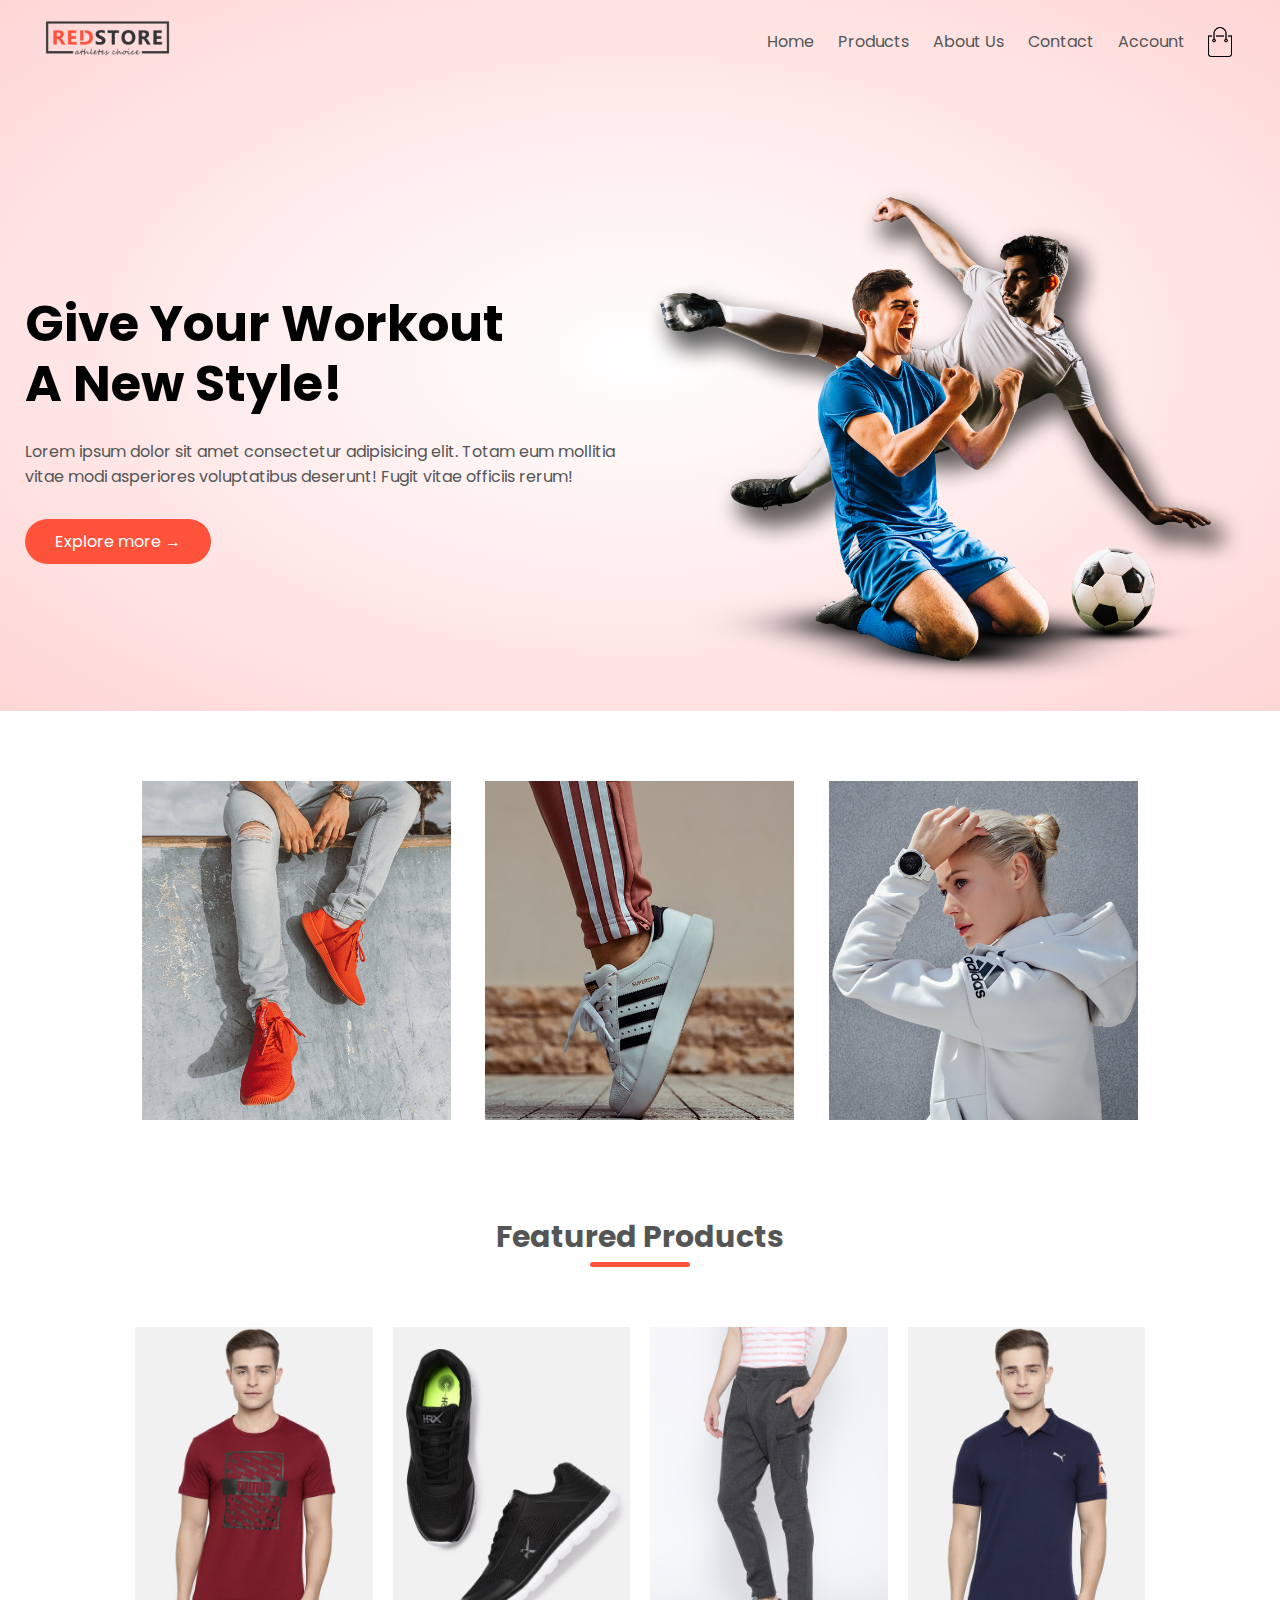
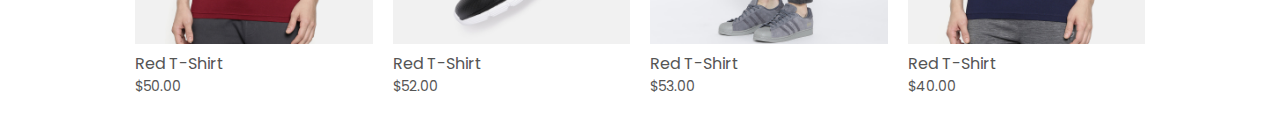
==== html/index.html @ 63043ae4 "Ecom site using HTML and CSS" ====
<!DOCTYPE html>
<html lang="en">

<head>
    <meta charset="UTF-8">
    <meta name="viewport" content="width=device-width, initial-scale=1.0">
    <title>Ecommerce site using HTML and CSS tutorial</title>
    <link href="https://fonts.googleapis.com/css2?family=Poppins:wght@300;400;500;600;700&display=swap"
        rel="stylesheet">
    <link rel="stylesheet" href="https://cdnjs.cloudflare.com/ajax/libs/font-awesome/5.15.1/css/all.min.css"
        integrity="sha512-+4zCK9k+qNFUR5X+cKL9EIR+ZOhtIloNl9GIKS57V1MyNsYpYcUrUeQc9vNfzsWfV28IaLL3i96P9sdNyeRssA=="
        crossorigin="anonymous" />
    <link rel="stylesheet" href="./../css/style.css">
</head>

<body>
    <div class="header">
        <div class="container">
            <div class="navbar">
                <div class="logo">
                    <img src="./../images/logo.png" alt="logo" width="125px">
                </div>
                <nav>
                    <ul>
                        <li><a href="index.html">Home</a></li>
                        <li><a href="products.html">Products</a></li>
                        <li><a href="about.html">About Us</a></li>
                        <li><a href="contact.html">Contact</a></li>
                        <li><a href="account.html">Account</a></li>
                    </ul>
                </nav>
                <img src="./../images/cart.png" alt="cart" width="30px" height="30px" />
            </div>

            <div class="row">
                <div class="col-2">
                    <h1>Give Your Workout <br> A New Style!</h1>
                    <p>Lorem ipsum dolor sit amet consectetur adipisicing elit. Totam eum mollitia <br>vitae modi
                        asperiores
                        voluptatibus deserunt! Fugit vitae officiis rerum!</p>
                    <a class="btn btn-primary">Explore more &#8594;</a>
                </div>
                <div class="col-2">
                    <img src="./../images/image1.png" alt="image1" />
                </div>
            </div>
        </div>
    </div>

    <!-- Featured Catgories -->
    <div class="categories">
        <div class="small-container">
            <div class="row">
                <div class="col-3">
                    <img src="./../images/category-1.jpg" alt="">
                </div>
                <div class="col-3">
                    <img src="./../images/category-2.jpg" alt="">
                </div>
                <div class="col-3">
                    <img src="./../images/category-3.jpg" alt="">
                </div>
            </div>
        </div>
    </div>

    <!-- Featured Products -->
    <div class="products">
        <div class="small-container">
            <h3 class="title">Featured Products</h3>
            <div class="row">
                <div class="col-4">
                    <img src="./../images/product-1.jpg" alt="">
                    <h4>Red T-Shirt</h4>
                    <div class="rating">
                        <i class="fas fa-star"></i>
                        <i class="fas fa-star"></i>
                        <i class="fas fa-star-half-alt"></i>
                        <i class="far fa-star"></i>
                        <i class="far fa-star"></i>
                    </div>
                    <p>$50.00</p>
                </div>
                <div class="col-4">
                    <img src="./../images/product-2.jpg" alt="">
                    <h4>Red T-Shirt</h4>
                    <div class="rating">
                        <i class="fas fa-star"></i>
                        <i class="fas fa-star"></i>
                        <i class="fas fa-star"></i>
                        <i class="fas fa-star-half-alt"></i>
                        <i class="far fa-star"></i>
                    </div>
                    <p>$52.00</p>
                </div>
                <div class="col-4">
                    <img src="./../images/product-3.jpg" alt="">
                    <h4>Red T-Shirt</h4>
                    <div class="rating">
                        <i class="fas fa-star"></i>
                        <i class="fas fa-star"></i>
                        <i class="fas fa-star"></i>
                        <i class="fas fa-star"></i>
                        <i class="far fa-star"></i>
                    </div>
                    <p>$53.00</p>
                </div>
                <div class="col-4">
                    <img src="./../images/product-4.jpg" alt="">
                    <h4>Red T-Shirt</h4>
                    <div class="rating">
                        <i class="fas fa-star"></i>
                        <i class="fas fa-star"></i>
                        <i class="fas fa-star"></i>
                        <i class="far fa-star"></i>
                        <i class="far fa-star"></i>
                    </div>
                    <p>$40.00</p>
                </div>
            </div>
        </div>
    </div>

</body>

</html>
---- css/style.css ----
* {
    margin: 0;
    padding: 0;
    box-sizing: border-box;
}

body {
    font-family: 'Poppins', sans-serif;
}

ul {
    list-style: none;
}

a {
    text-decoration: none;
    color: #555;
}

p {
    color: #555;
}

.header {
    background: radial-gradient(#fff,#ffd6d6);
}

.container {
    max-width: 1300px;
    margin: auto;
    padding:0 25px;
}

.navbar {
    display: flex;
    align-items: center;
    padding: 20px;
}
.navbar img {
    cursor: pointer;
}
nav {
    flex:1;
    text-align: right;
}

nav ul {
    display: inline-block;
}

nav ul li {
    display: inline-block;
    margin-right: 20px;
}

.row {
    display: flex;
    flex-wrap: wrap;
    justify-content: space-around;
    align-items: center;
}

.header .row {
    margin-top: 70px;
}

.row .col-2 {
    flex-basis: 50%;;
}

.col-2 img {
    width: 100%;
    padding: 10px 0;
}

.col-2 h1 {
    font-size: 50px;
    line-height: 60px;
    margin: 25px 0;
}

.btn {
    border-radius: 30px;
    background: #ff523b;
    color: white;
    padding: 10px 30px;
    display: inline-block;
    margin: 30px 0;
    transition: background 0.5s;
    cursor: pointer;
}

.btn:hover {
    background: #563434;
}

.categories {
    margin-top: 70px;
}

.small-container{
    max-width: 1080px;
    margin: 0 auto;
    padding:0 25px;
}

.col-3 {
    flex-basis: 30%;
    min-width: 250px;
    margin-bottom: 30px;
}

.categories img {
    width: 100%;
}

.products {
    margin-top:50px;
    margin-bottom: 20px;
}

.col-4 {
    flex-basis: 25%;
    padding: 10px;
    min-width: 200px;
    transition: transform 0.5s;
    cursor: pointer;
}

.col-4 img {
    width: 100%;
}

.products .row {
    margin-top:20px;
}

.title {
    font-size: 30px;
    text-align: center;
    margin: 0 auto 50px;
    color: #555;
    position: relative;
    line-height: 60px;
}

.title::after {
    content: '';
    background: #ff523b;
    width: 100px;
    height:5px;
    position: absolute;
    border-radius: 50px;
    bottom: 0;
    left: 50%;
    transform: translateX(-50%);
}

.col-4 h4 {
    font-weight: normal;
    color: #555;
}

.col-4 p {
    font-size: 14px;
    color: #555;
}

.rating i {
    color: #ff523b;
}

.col-4:hover {
    transform: translateY(-10px);
}











































@media screen and (min-width : 1700px) {
    .container {
        max-width: 1700px;
    }
    .small-container {
        max-width: 1200px;
    }
}
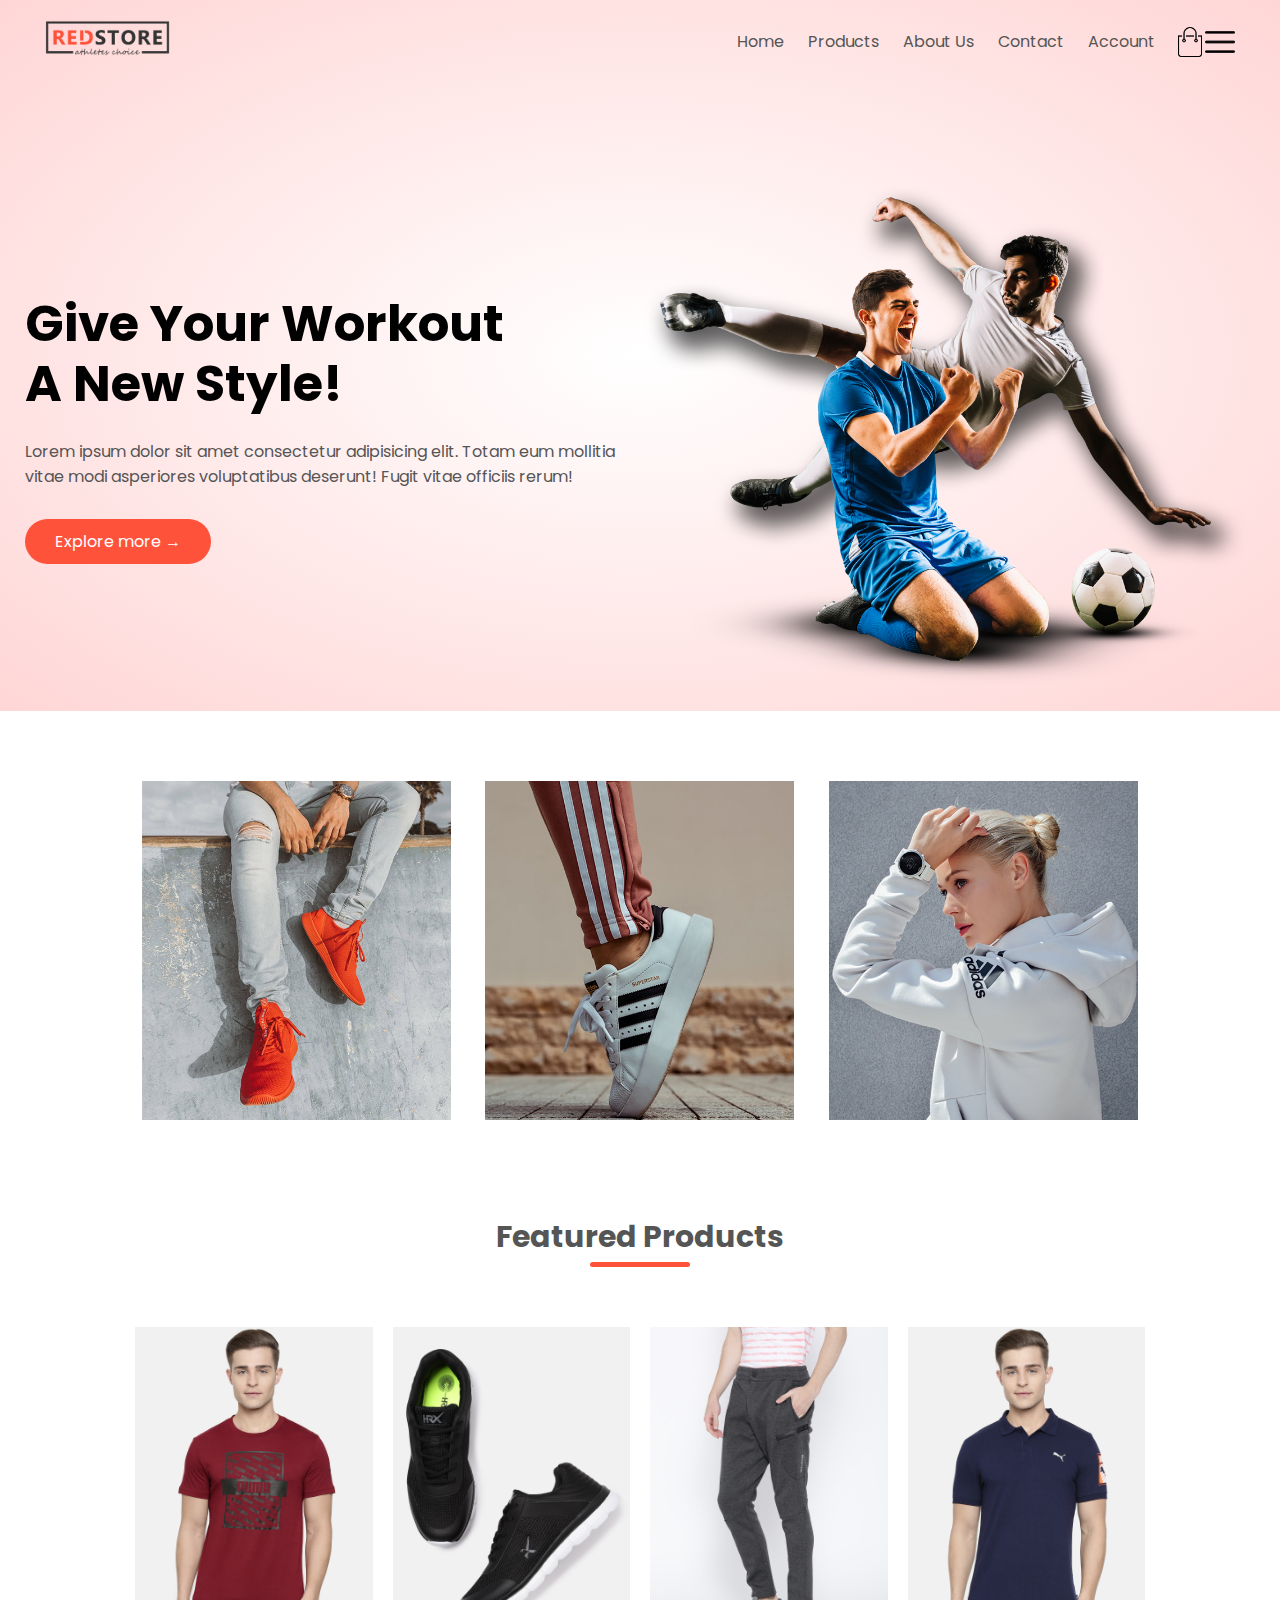
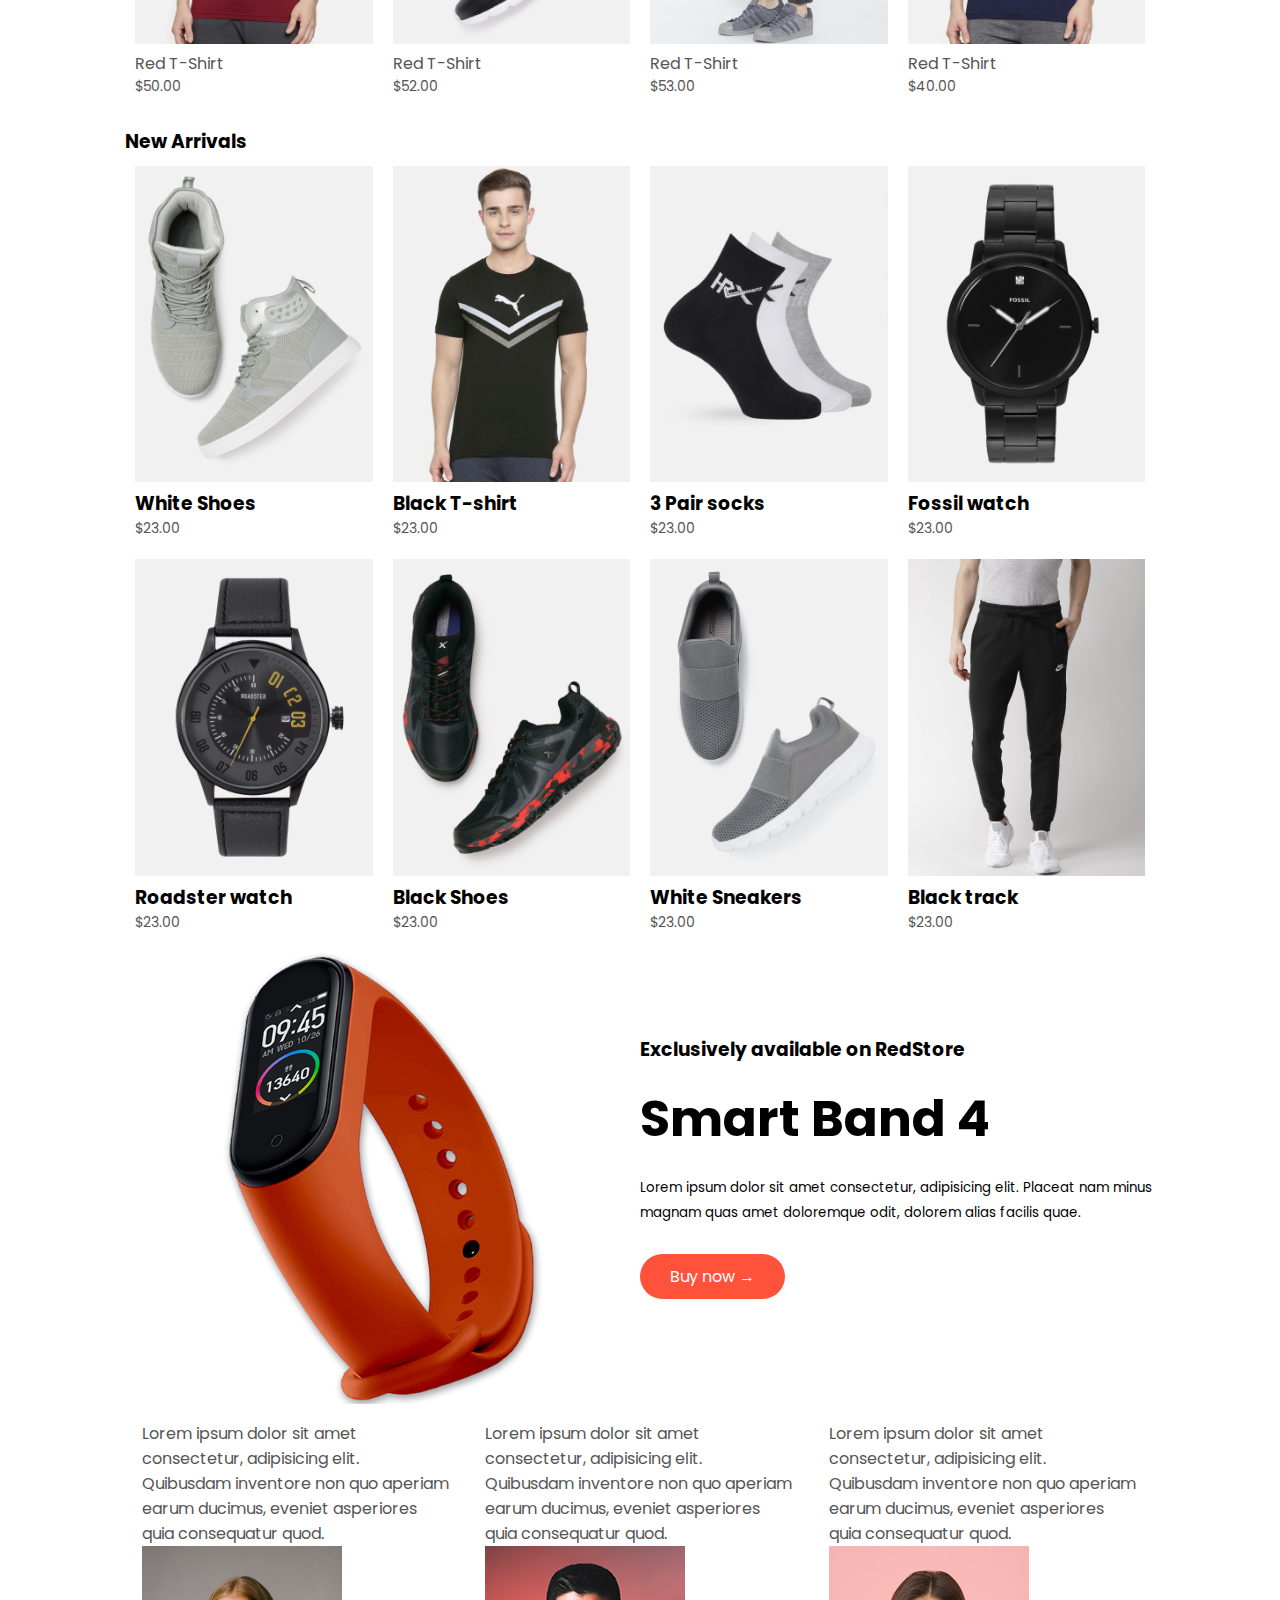
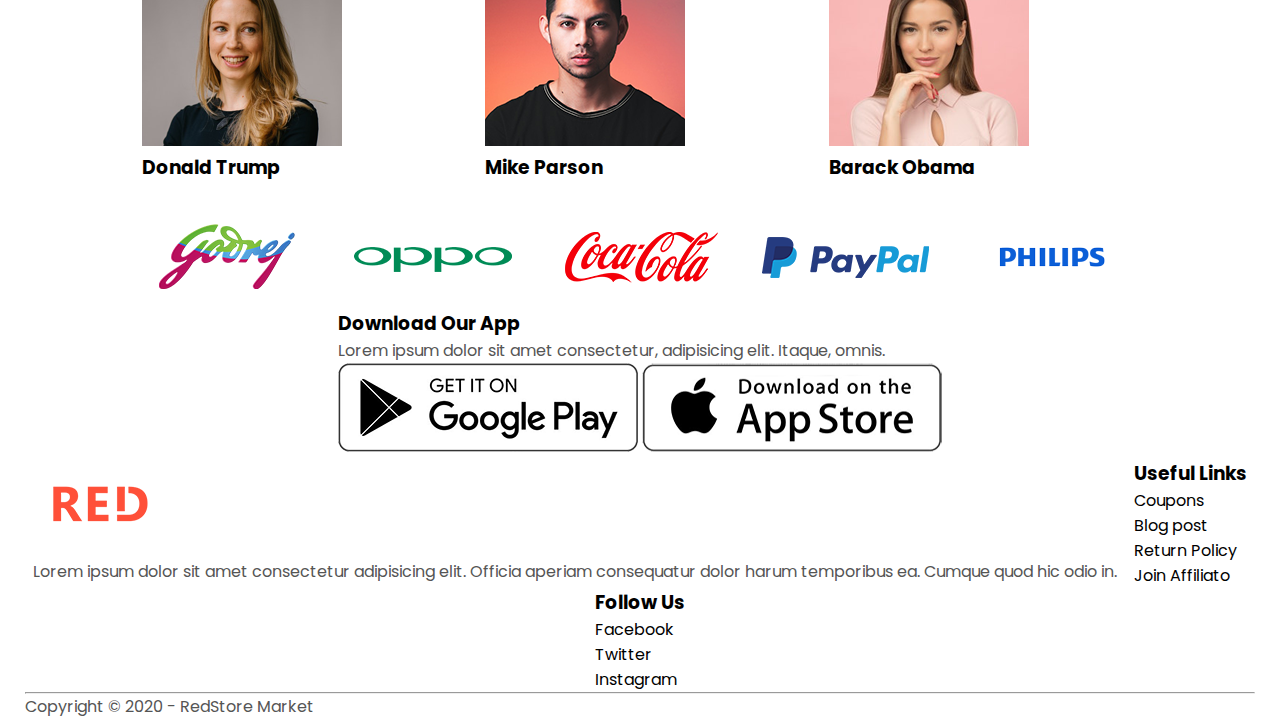
==== commit aa9815fa: "Html file upload" ====
--- a/html/index.html
+++ b/html/index.html
@@ -1,126 +1,352 @@
-<!DOCTYPE html>
-<html lang="en">
-
-<head>
-    <meta charset="UTF-8">
-    <meta name="viewport" content="width=device-width, initial-scale=1.0">
-    <title>Ecommerce site using HTML and CSS tutorial</title>
-    <link href="https://fonts.googleapis.com/css2?family=Poppins:wght@300;400;500;600;700&display=swap"
-        rel="stylesheet">
-    <link rel="stylesheet" href="https://cdnjs.cloudflare.com/ajax/libs/font-awesome/5.15.1/css/all.min.css"
-        integrity="sha512-+4zCK9k+qNFUR5X+cKL9EIR+ZOhtIloNl9GIKS57V1MyNsYpYcUrUeQc9vNfzsWfV28IaLL3i96P9sdNyeRssA=="
-        crossorigin="anonymous" />
-    <link rel="stylesheet" href="./../css/style.css">
-</head>
-
-<body>
-    <div class="header">
-        <div class="container">
-            <div class="navbar">
-                <div class="logo">
-                    <img src="./../images/logo.png" alt="logo" width="125px">
-                </div>
-                <nav>
-                    <ul>
-                        <li><a href="index.html">Home</a></li>
-                        <li><a href="products.html">Products</a></li>
-                        <li><a href="about.html">About Us</a></li>
-                        <li><a href="contact.html">Contact</a></li>
-                        <li><a href="account.html">Account</a></li>
-                    </ul>
-                </nav>
-                <img src="./../images/cart.png" alt="cart" width="30px" height="30px" />
-            </div>
-
-            <div class="row">
-                <div class="col-2">
-                    <h1>Give Your Workout <br> A New Style!</h1>
-                    <p>Lorem ipsum dolor sit amet consectetur adipisicing elit. Totam eum mollitia <br>vitae modi
-                        asperiores
-                        voluptatibus deserunt! Fugit vitae officiis rerum!</p>
-                    <a class="btn btn-primary">Explore more &#8594;</a>
-                </div>
-                <div class="col-2">
-                    <img src="./../images/image1.png" alt="image1" />
-                </div>
-            </div>
-        </div>
-    </div>
-
-    <!-- Featured Catgories -->
-    <div class="categories">
-        <div class="small-container">
-            <div class="row">
-                <div class="col-3">
-                    <img src="./../images/category-1.jpg" alt="">
-                </div>
-                <div class="col-3">
-                    <img src="./../images/category-2.jpg" alt="">
-                </div>
-                <div class="col-3">
-                    <img src="./../images/category-3.jpg" alt="">
-                </div>
-            </div>
-        </div>
-    </div>
-
-    <!-- Featured Products -->
-    <div class="products">
-        <div class="small-container">
-            <h3 class="title">Featured Products</h3>
-            <div class="row">
-                <div class="col-4">
-                    <img src="./../images/product-1.jpg" alt="">
-                    <h4>Red T-Shirt</h4>
-                    <div class="rating">
-                        <i class="fas fa-star"></i>
-                        <i class="fas fa-star"></i>
-                        <i class="fas fa-star-half-alt"></i>
-                        <i class="far fa-star"></i>
-                        <i class="far fa-star"></i>
-                    </div>
-                    <p>$50.00</p>
-                </div>
-                <div class="col-4">
-                    <img src="./../images/product-2.jpg" alt="">
-                    <h4>Red T-Shirt</h4>
-                    <div class="rating">
-                        <i class="fas fa-star"></i>
-                        <i class="fas fa-star"></i>
-                        <i class="fas fa-star"></i>
-                        <i class="fas fa-star-half-alt"></i>
-                        <i class="far fa-star"></i>
-                    </div>
-                    <p>$52.00</p>
-                </div>
-                <div class="col-4">
-                    <img src="./../images/product-3.jpg" alt="">
-                    <h4>Red T-Shirt</h4>
-                    <div class="rating">
-                        <i class="fas fa-star"></i>
-                        <i class="fas fa-star"></i>
-                        <i class="fas fa-star"></i>
-                        <i class="fas fa-star"></i>
-                        <i class="far fa-star"></i>
-                    </div>
-                    <p>$53.00</p>
-                </div>
-                <div class="col-4">
-                    <img src="./../images/product-4.jpg" alt="">
-                    <h4>Red T-Shirt</h4>
-                    <div class="rating">
-                        <i class="fas fa-star"></i>
-                        <i class="fas fa-star"></i>
-                        <i class="fas fa-star"></i>
-                        <i class="far fa-star"></i>
-                        <i class="far fa-star"></i>
-                    </div>
-                    <p>$40.00</p>
-                </div>
-            </div>
-        </div>
-    </div>
-
-</body>
-
+<!DOCTYPE html>
+<html lang="en">
+
+<head>
+    <meta charset="UTF-8">
+    <meta name="viewport" content="width=device-width, initial-scale=1.0">
+    <title>Ecommerce site using HTML and CSS tutorial</title>
+    <link href="https://fonts.googleapis.com/css2?family=Poppins:wght@300;400;500;600;700&display=swap"
+        rel="stylesheet">
+    <link rel="stylesheet" href="https://cdnjs.cloudflare.com/ajax/libs/font-awesome/5.15.1/css/all.min.css"
+        integrity="sha512-+4zCK9k+qNFUR5X+cKL9EIR+ZOhtIloNl9GIKS57V1MyNsYpYcUrUeQc9vNfzsWfV28IaLL3i96P9sdNyeRssA=="
+        crossorigin="anonymous" />
+    <link rel="stylesheet" href="./../css/style.css">
+</head>
+
+<body>
+    <div class="header">
+        <div class="container">
+            <div class="navbar">
+                <div class="logo">
+                    <img src="./../images/logo.png" alt="logo" width="125px">
+                </div>
+                <nav>
+                    <ul class="nav-list">
+                        <li><a href="index.html">Home</a></li>
+                        <li><a href="products.html">Products</a></li>
+                        <li><a href="about.html">About Us</a></li>
+                        <li><a href="contact.html">Contact</a></li>
+                        <li><a href="account.html">Account</a></li>
+                    </ul>
+                </nav>
+                <img src="./../images/cart.png" alt="cart" width="30px" height="30px" />
+                <img src="./../images/menu.png" alt="" width="30px" class="menu-icon">
+            </div>
+
+            <div class="row">
+                <div class="col-2">
+                    <h1>Give Your Workout <br> A New Style!</h1>
+                    <p>Lorem ipsum dolor sit amet consectetur adipisicing elit. Totam eum mollitia <br>vitae modi
+                        asperiores
+                        voluptatibus deserunt! Fugit vitae officiis rerum!</p>
+                    <a class="btn btn-primary">Explore more &#8594;</a>
+                </div>
+                <div class="col-2">
+                    <img src="./../images/image1.png" alt="image1" />
+                </div>
+            </div>
+        </div>
+    </div>
+
+    <!-- Featured Catgories -->
+    <div class="categories">
+        <div class="small-container">
+            <div class="row">
+                <div class="col-3">
+                    <img src="./../images/category-1.jpg" alt="">
+                </div>
+                <div class="col-3">
+                    <img src="./../images/category-2.jpg" alt="">
+                </div>
+                <div class="col-3">
+                    <img src="./../images/category-3.jpg" alt="">
+                </div>
+            </div>
+        </div>
+    </div>
+
+    <!-- Featured Products -->
+    <div class="products">
+        <div class="small-container">
+            <h3 class="title">Featured Products</h3>
+            <div class="row">
+                <div class="col-4">
+                    <img src="./../images/product-1.jpg" alt="">
+                    <h4>Red T-Shirt</h4>
+                    <div class="rating">
+                        <i class="fas fa-star"></i>
+                        <i class="fas fa-star"></i>
+                        <i class="fas fa-star-half-alt"></i>
+                        <i class="far fa-star"></i>
+                        <i class="far fa-star"></i>
+                    </div>
+                    <p>$50.00</p>
+                </div>
+                <div class="col-4">
+                    <img src="./../images/product-2.jpg" alt="">
+                    <h4>Red T-Shirt</h4>
+                    <div class="rating">
+                        <i class="fas fa-star"></i>
+                        <i class="fas fa-star"></i>
+                        <i class="fas fa-star"></i>
+                        <i class="fas fa-star-half-alt"></i>
+                        <i class="far fa-star"></i>
+                    </div>
+                    <p>$52.00</p>
+                </div>
+                <div class="col-4">
+                    <img src="./../images/product-3.jpg" alt="">
+                    <h4>Red T-Shirt</h4>
+                    <div class="rating">
+                        <i class="fas fa-star"></i>
+                        <i class="fas fa-star"></i>
+                        <i class="fas fa-star"></i>
+                        <i class="fas fa-star"></i>
+                        <i class="far fa-star"></i>
+                    </div>
+                    <p>$53.00</p>
+                </div>
+                <div class="col-4">
+                    <img src="./../images/product-4.jpg" alt="">
+                    <h4>Red T-Shirt</h4>
+                    <div class="rating">
+                        <i class="fas fa-star"></i>
+                        <i class="fas fa-star"></i>
+                        <i class="fas fa-star"></i>
+                        <i class="far fa-star"></i>
+                        <i class="far fa-star"></i>
+                    </div>
+                    <p>$40.00</p>
+                </div>
+            </div>
+        </div>
+    </div>
+
+    <!-- Latest Products -->
+    <div class="latest">
+        <div class="small-container">
+            <h3 class="latest-title">New Arrivals</h3>
+            <div class="row">
+                <div class="col-4">
+                    <img src="./../images/product-5.jpg" alt="">
+                    <h3>White Shoes</h3>
+                    <div class="rating">
+                        <i class="fas fa-star"></i>
+                        <i class="fas fa-star"></i>
+                        <i class="fas fa-star"></i>
+                        <i class="fas fa-star-half-alt"></i>
+                        <i class="far fa-star"></i>
+                    </div>
+                    <p>$23.00</p>
+                </div>
+                <div class="col-4">
+                    <img src="./../images/product-6.jpg" alt="">
+                    <h3>Black T-shirt</h3>
+                    <div class="rating">
+                        <i class="fas fa-star"></i>
+                        <i class="fas fa-star"></i>
+                        <i class="fas fa-star"></i>
+                        <i class="fas fa-star-half-alt"></i>
+                        <i class="far fa-star"></i>
+                    </div>
+                    <p>$23.00</p>
+                </div>
+                <div class="col-4">
+                    <img src="./../images/product-7.jpg" alt="">
+                    <h3>3 Pair socks</h3>
+                    <div class="rating">
+                        <i class="fas fa-star"></i>
+                        <i class="fas fa-star"></i>
+                        <i class="fas fa-star"></i>
+                        <i class="fas fa-star-half-alt"></i>
+                        <i class="far fa-star"></i>
+                    </div>
+                    <p>$23.00</p>
+                </div>
+                <div class="col-4">
+                    <img src="./../images/product-8.jpg" alt="">
+                    <h3>Fossil watch</h3>
+                    <div class="rating">
+                        <i class="fas fa-star"></i>
+                        <i class="fas fa-star"></i>
+                        <i class="fas fa-star"></i>
+                        <i class="fas fa-star-half-alt"></i>
+                        <i class="far fa-star"></i>
+                    </div>
+                    <p>$23.00</p>
+                </div>
+                <div class="col-4">
+                    <img src="./../images/product-9.jpg" alt="">
+                    <h3>Roadster watch</h3>
+                    <div class="rating">
+                        <i class="fas fa-star"></i>
+                        <i class="fas fa-star"></i>
+                        <i class="fas fa-star"></i>
+                        <i class="fas fa-star-half-alt"></i>
+                        <i class="far fa-star"></i>
+                    </div>
+                    <p>$23.00</p>
+                </div>
+                <div class="col-4">
+                    <img src="./../images/product-10.jpg" alt="">
+                    <h3>Black Shoes</h3>
+                    <div class="rating">
+                        <i class="fas fa-star"></i>
+                        <i class="fas fa-star"></i>
+                        <i class="fas fa-star"></i>
+                        <i class="fas fa-star-half-alt"></i>
+                        <i class="far fa-star"></i>
+                    </div>
+                    <p>$23.00</p>
+                </div>
+                <div class="col-4">
+                    <img src="./../images/product-11.jpg" alt="">
+                    <h3>White Sneakers</h3>
+                    <div class="rating">
+                        <i class="fas fa-star"></i>
+                        <i class="fas fa-star"></i>
+                        <i class="fas fa-star"></i>
+                        <i class="fas fa-star-half-alt"></i>
+                        <i class="far fa-star"></i>
+                    </div>
+                    <p>$23.00</p>
+                </div>
+                <div class="col-4">
+                    <img src="./../images/product-12.jpg" alt="">
+                    <h3>Black track</h3>
+                    <div class="rating">
+                        <i class="fas fa-star"></i>
+                        <i class="fas fa-star"></i>
+                        <i class="fas fa-star"></i>
+                        <i class="fas fa-star-half-alt"></i>
+                        <i class="far fa-star"></i>
+                    </div>
+                    <p>$23.00</p>
+                </div>
+            </div>
+        </div>
+    </div>
+
+    <!-- Offers -->
+    <div class="offers">
+        <div class="small-container">
+            <div class="row">
+                <div class="col-2">
+                    <img src="./../images/exclusive.png" alt="" class="offers-img">
+                </div>
+                <div class="col-2">
+                    <h3>Exclusively available on RedStore</h3>
+                    <h1>Smart Band 4</h1>
+                    <small>Lorem ipsum dolor sit amet consectetur, adipisicing elit. Placeat nam minus magnam quas amet doloremque odit, dolorem alias facilis quae.</small>
+                    <br>
+                    <a href="" class="btn btn-primary">Buy now &#8594;</a>
+                </div>
+            </div>
+        </div>
+    </div>
+
+    <!-- Testimonials -->
+
+    <div class="testimonial">
+        <div class="small-container">
+            <div class="row">
+                <div class="col-3">
+                    <i class="fas fa-quote-left"></i>
+                    <p>Lorem ipsum dolor sit amet consectetur, adipisicing elit. Quibusdam inventore non quo aperiam earum ducimus, eveniet asperiores quia consequatur quod.</p>
+                    <div class="rating">
+                        <i class="fas fa-star"></i>
+                        <i class="fas fa-star"></i>
+                        <i class="fas fa-star"></i>
+                        <i class="fas fa-star-half-alt"></i>
+                        <i class="far fa-star"></i>  
+                    </div>
+                    <img src="./../images/user-1.png" alt="">
+                    <h3>Donald Trump</h3>
+                </div>
+                <div class="col-3">
+                    <i class="fas fa-quote-left"></i>
+                    <p>Lorem ipsum dolor sit amet consectetur, adipisicing elit. Quibusdam inventore non quo aperiam earum ducimus, eveniet asperiores quia consequatur quod.</p>
+                    <div class="rating">
+                        <i class="fas fa-star"></i>
+                        <i class="fas fa-star"></i>
+                        <i class="fas fa-star"></i>
+                        <i class="fas fa-star-half-alt"></i>
+                        <i class="far fa-star"></i>  
+                    </div>
+                    <img src="./../images/user-2.png" alt="">
+                    <h3>Mike Parson</h3>
+                </div>
+                <div class="col-3">
+                    <i class="fas fa-quote-left"></i>
+                    <p>Lorem ipsum dolor sit amet consectetur, adipisicing elit. Quibusdam inventore non quo aperiam earum ducimus, eveniet asperiores quia consequatur quod.</p>
+                    <div class="rating">
+                        <i class="fas fa-star"></i>
+                        <i class="fas fa-star"></i>
+                        <i class="fas fa-star"></i>
+                        <i class="fas fa-star-half-alt"></i>
+                        <i class="far fa-star"></i>  
+                    </div>
+                    <img src="./../images/user-3.png" alt="">
+                    <h3>Barack Obama</h3>
+                </div>
+            </div>
+        </div>
+    </div>
+
+    <!-- Brands -->
+
+    <div class="brands">
+        <div class="small-container">
+            <div class="row">
+                <div class="col-5"><img src="./../images/logo-godrej.png"/></div>
+                <div class="col-5"><img src="./../images/logo-oppo.png"/></div>
+                <div class="col-5"><img src="./../images/logo-coca-cola.png"/></div>
+                <div class="col-5"><img src="./../images/logo-paypal.png"/></div>
+                <div class="col-5"><img src="./../images/logo-philips.png"/></div>
+            </div>
+        </div>
+    </div>
+
+
+    <!-- Footer -->
+
+    <div class="footer">
+        <div class="container">
+            <div class="row">
+                <div class="footer-col1">
+                    <h3>Download Our App</h3>
+                    <p>Lorem ipsum dolor sit amet consectetur, adipisicing elit. Itaque, omnis.</p>
+                    <img src="./../images/play-store.png" alt="">
+                    <img src="./../images/app-store.png" alt="">
+                </div>
+                <div class="footer-col2">
+                    <img src="./../images/logo-white.png" alt="">
+                    <p>Lorem ipsum dolor sit amet consectetur adipisicing elit. Officia aperiam consequatur dolor harum temporibus ea. Cumque quod hic odio in.</p>
+                </div>
+                <div class="footer-col3">
+                    <h3>Useful Links</h3>
+                    <ul>
+                        <li>Coupons</li>
+                        <li>Blog post</li>
+                        <li>Return Policy</li>
+                        <li>Join Affiliato</li>
+                    </ul>
+                </div>
+                <div class="footer-col4">
+                    <h3>Follow Us</h3>
+                    <ul>
+                        <li>Facebook</li>
+                        <li>Twitter</li>
+                        <li>Instagram</li>
+                    </ul>
+                </div> 
+                    
+            </div>
+            <hr>       
+            <p class="copyright">Copyright &copy; 2020 - RedStore Market</p>  
+        </div>
+    </div>
+    <script src="./../js/main.js"></script>
+</body>
+
 </html>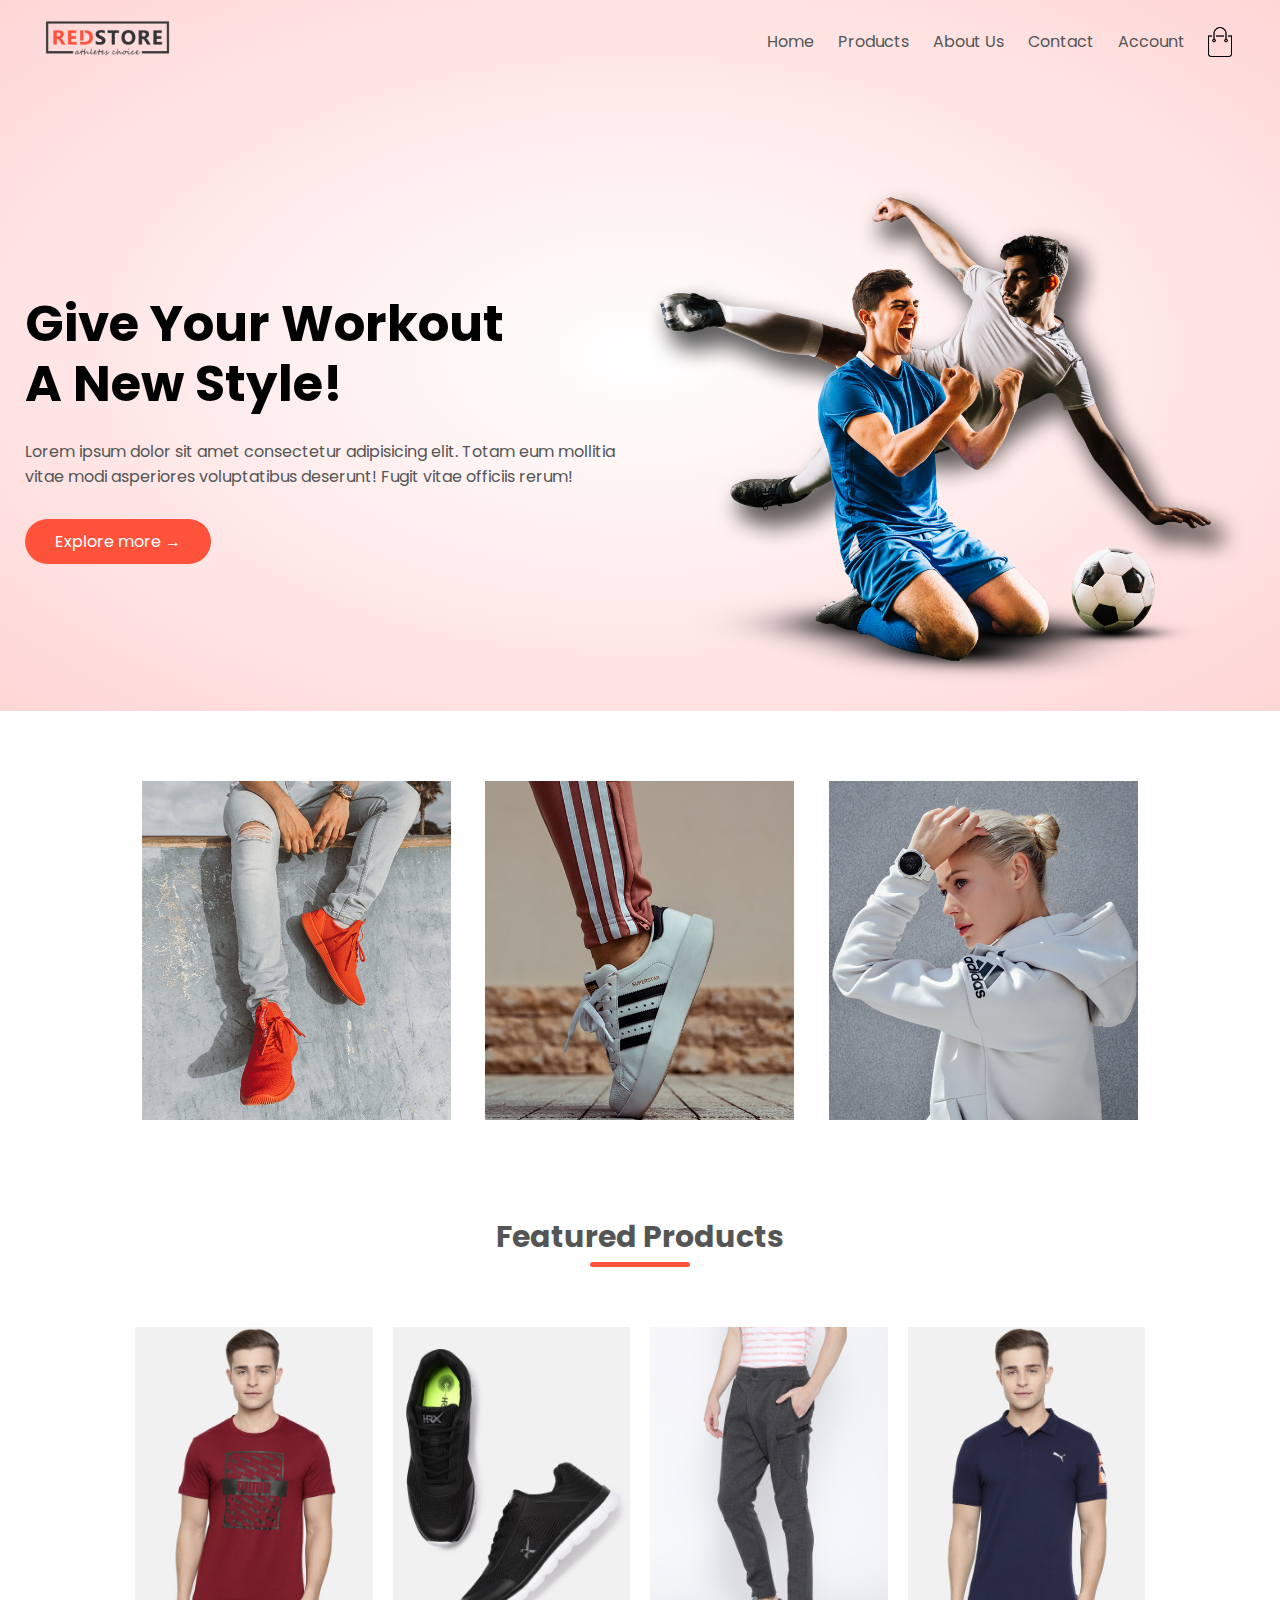
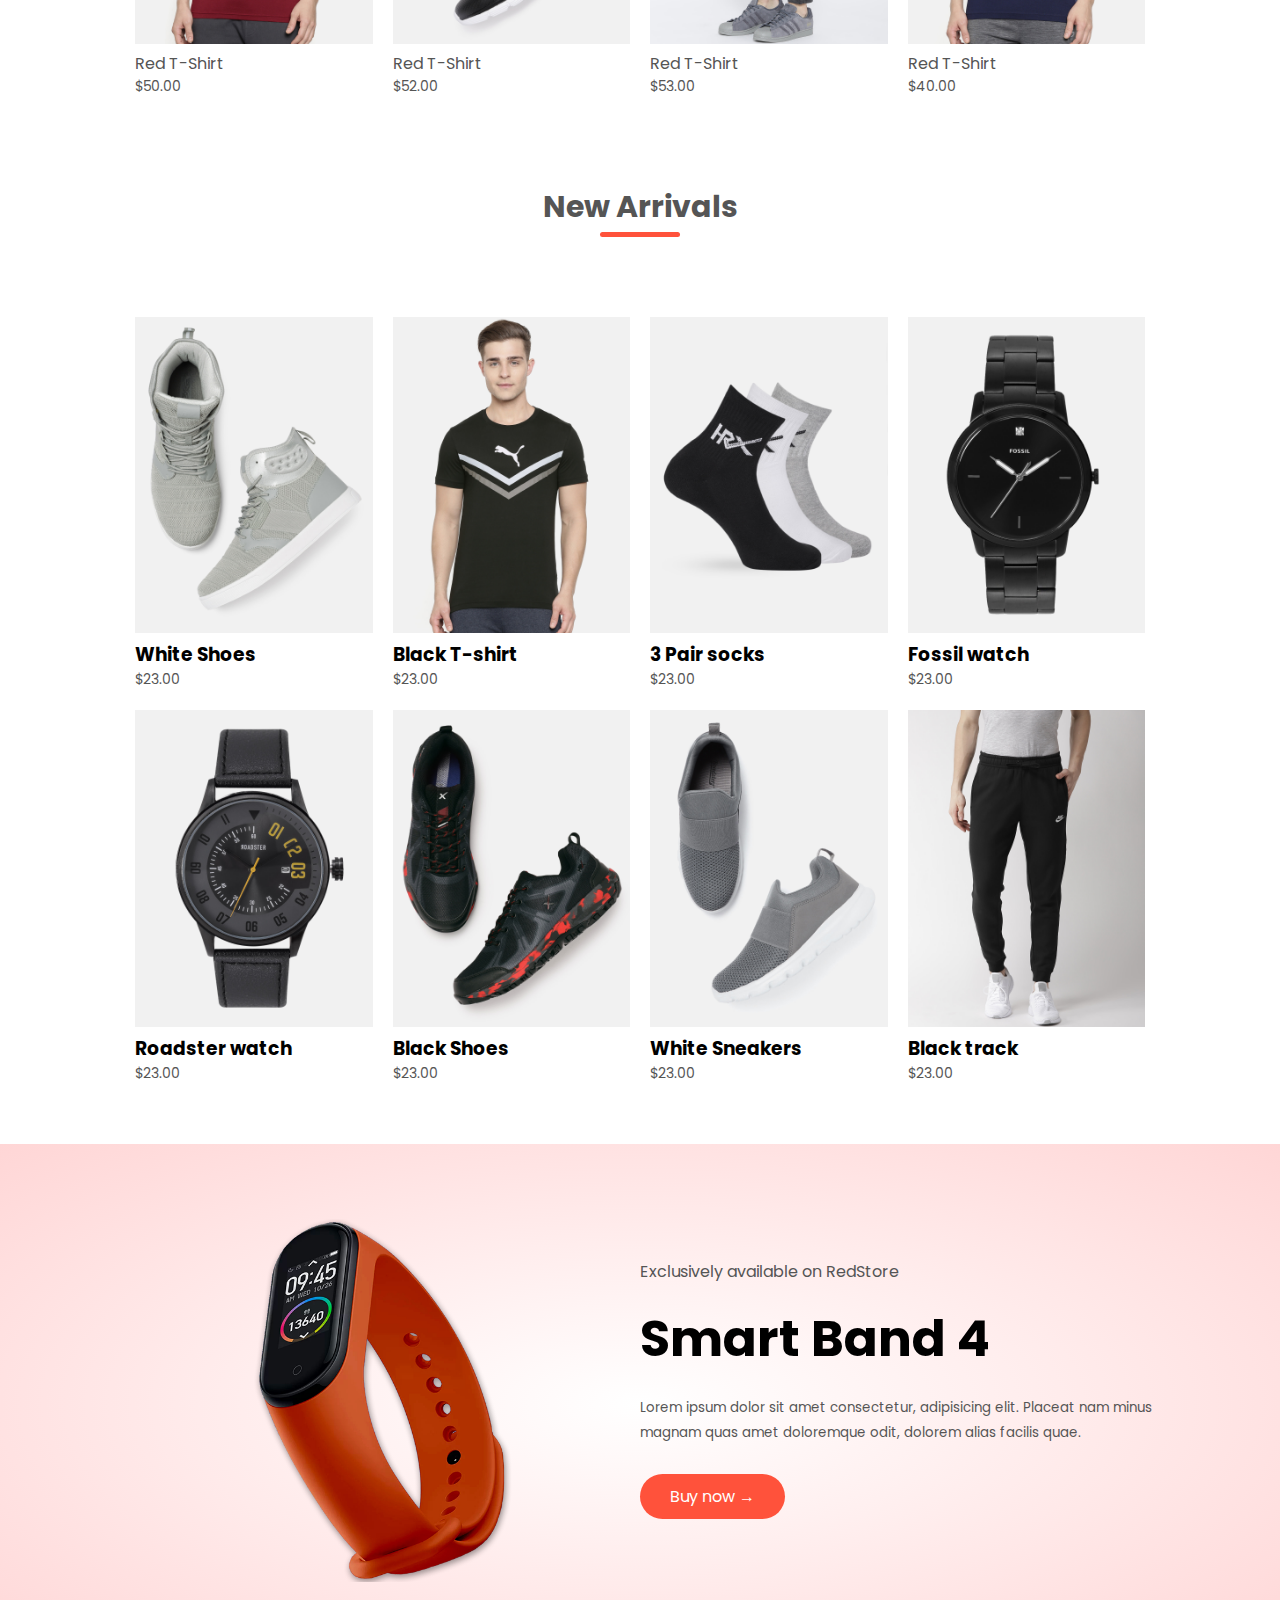
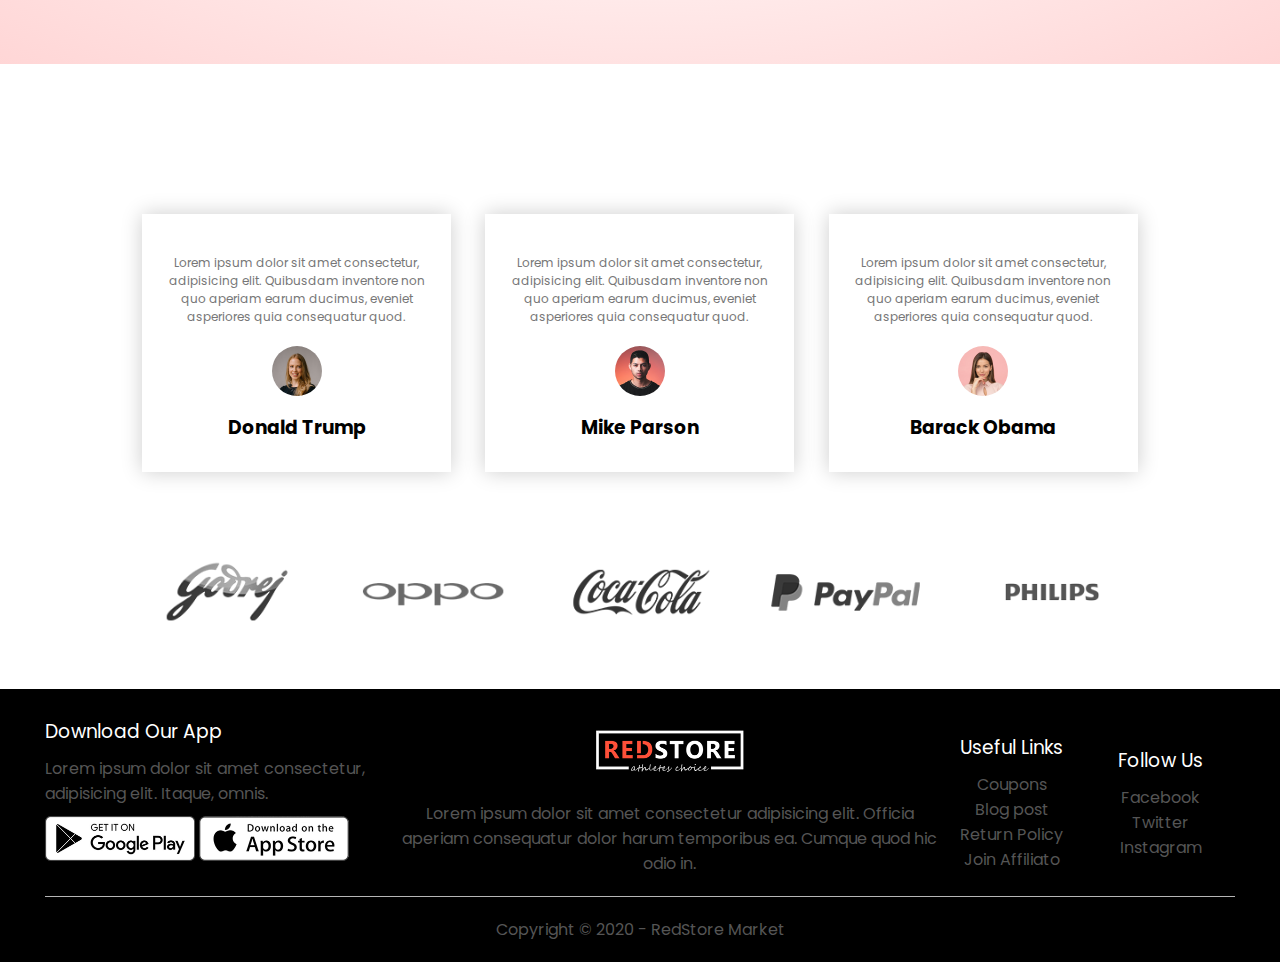
==== commit 108b65a5: "Updates" ====
--- a/html/index.html
+++ b/html/index.html
@@ -1,352 +1,352 @@
-<!DOCTYPE html>
-<html lang="en">
-
-<head>
-    <meta charset="UTF-8">
-    <meta name="viewport" content="width=device-width, initial-scale=1.0">
-    <title>Ecommerce site using HTML and CSS tutorial</title>
-    <link href="https://fonts.googleapis.com/css2?family=Poppins:wght@300;400;500;600;700&display=swap"
-        rel="stylesheet">
-    <link rel="stylesheet" href="https://cdnjs.cloudflare.com/ajax/libs/font-awesome/5.15.1/css/all.min.css"
-        integrity="sha512-+4zCK9k+qNFUR5X+cKL9EIR+ZOhtIloNl9GIKS57V1MyNsYpYcUrUeQc9vNfzsWfV28IaLL3i96P9sdNyeRssA=="
-        crossorigin="anonymous" />
-    <link rel="stylesheet" href="./../css/style.css">
-</head>
-
-<body>
-    <div class="header">
-        <div class="container">
-            <div class="navbar">
-                <div class="logo">
-                    <img src="./../images/logo.png" alt="logo" width="125px">
-                </div>
-                <nav>
-                    <ul class="nav-list">
-                        <li><a href="index.html">Home</a></li>
-                        <li><a href="products.html">Products</a></li>
-                        <li><a href="about.html">About Us</a></li>
-                        <li><a href="contact.html">Contact</a></li>
-                        <li><a href="account.html">Account</a></li>
-                    </ul>
-                </nav>
-                <img src="./../images/cart.png" alt="cart" width="30px" height="30px" />
-                <img src="./../images/menu.png" alt="" width="30px" class="menu-icon">
-            </div>
-
-            <div class="row">
-                <div class="col-2">
-                    <h1>Give Your Workout <br> A New Style!</h1>
-                    <p>Lorem ipsum dolor sit amet consectetur adipisicing elit. Totam eum mollitia <br>vitae modi
-                        asperiores
-                        voluptatibus deserunt! Fugit vitae officiis rerum!</p>
-                    <a class="btn btn-primary">Explore more &#8594;</a>
-                </div>
-                <div class="col-2">
-                    <img src="./../images/image1.png" alt="image1" />
-                </div>
-            </div>
-        </div>
-    </div>
-
-    <!-- Featured Catgories -->
-    <div class="categories">
-        <div class="small-container">
-            <div class="row">
-                <div class="col-3">
-                    <img src="./../images/category-1.jpg" alt="">
-                </div>
-                <div class="col-3">
-                    <img src="./../images/category-2.jpg" alt="">
-                </div>
-                <div class="col-3">
-                    <img src="./../images/category-3.jpg" alt="">
-                </div>
-            </div>
-        </div>
-    </div>
-
-    <!-- Featured Products -->
-    <div class="products">
-        <div class="small-container">
-            <h3 class="title">Featured Products</h3>
-            <div class="row">
-                <div class="col-4">
-                    <img src="./../images/product-1.jpg" alt="">
-                    <h4>Red T-Shirt</h4>
-                    <div class="rating">
-                        <i class="fas fa-star"></i>
-                        <i class="fas fa-star"></i>
-                        <i class="fas fa-star-half-alt"></i>
-                        <i class="far fa-star"></i>
-                        <i class="far fa-star"></i>
-                    </div>
-                    <p>$50.00</p>
-                </div>
-                <div class="col-4">
-                    <img src="./../images/product-2.jpg" alt="">
-                    <h4>Red T-Shirt</h4>
-                    <div class="rating">
-                        <i class="fas fa-star"></i>
-                        <i class="fas fa-star"></i>
-                        <i class="fas fa-star"></i>
-                        <i class="fas fa-star-half-alt"></i>
-                        <i class="far fa-star"></i>
-                    </div>
-                    <p>$52.00</p>
-                </div>
-                <div class="col-4">
-                    <img src="./../images/product-3.jpg" alt="">
-                    <h4>Red T-Shirt</h4>
-                    <div class="rating">
-                        <i class="fas fa-star"></i>
-                        <i class="fas fa-star"></i>
-                        <i class="fas fa-star"></i>
-                        <i class="fas fa-star"></i>
-                        <i class="far fa-star"></i>
-                    </div>
-                    <p>$53.00</p>
-                </div>
-                <div class="col-4">
-                    <img src="./../images/product-4.jpg" alt="">
-                    <h4>Red T-Shirt</h4>
-                    <div class="rating">
-                        <i class="fas fa-star"></i>
-                        <i class="fas fa-star"></i>
-                        <i class="fas fa-star"></i>
-                        <i class="far fa-star"></i>
-                        <i class="far fa-star"></i>
-                    </div>
-                    <p>$40.00</p>
-                </div>
-            </div>
-        </div>
-    </div>
-
-    <!-- Latest Products -->
-    <div class="latest">
-        <div class="small-container">
-            <h3 class="latest-title">New Arrivals</h3>
-            <div class="row">
-                <div class="col-4">
-                    <img src="./../images/product-5.jpg" alt="">
-                    <h3>White Shoes</h3>
-                    <div class="rating">
-                        <i class="fas fa-star"></i>
-                        <i class="fas fa-star"></i>
-                        <i class="fas fa-star"></i>
-                        <i class="fas fa-star-half-alt"></i>
-                        <i class="far fa-star"></i>
-                    </div>
-                    <p>$23.00</p>
-                </div>
-                <div class="col-4">
-                    <img src="./../images/product-6.jpg" alt="">
-                    <h3>Black T-shirt</h3>
-                    <div class="rating">
-                        <i class="fas fa-star"></i>
-                        <i class="fas fa-star"></i>
-                        <i class="fas fa-star"></i>
-                        <i class="fas fa-star-half-alt"></i>
-                        <i class="far fa-star"></i>
-                    </div>
-                    <p>$23.00</p>
-                </div>
-                <div class="col-4">
-                    <img src="./../images/product-7.jpg" alt="">
-                    <h3>3 Pair socks</h3>
-                    <div class="rating">
-                        <i class="fas fa-star"></i>
-                        <i class="fas fa-star"></i>
-                        <i class="fas fa-star"></i>
-                        <i class="fas fa-star-half-alt"></i>
-                        <i class="far fa-star"></i>
-                    </div>
-                    <p>$23.00</p>
-                </div>
-                <div class="col-4">
-                    <img src="./../images/product-8.jpg" alt="">
-                    <h3>Fossil watch</h3>
-                    <div class="rating">
-                        <i class="fas fa-star"></i>
-                        <i class="fas fa-star"></i>
-                        <i class="fas fa-star"></i>
-                        <i class="fas fa-star-half-alt"></i>
-                        <i class="far fa-star"></i>
-                    </div>
-                    <p>$23.00</p>
-                </div>
-                <div class="col-4">
-                    <img src="./../images/product-9.jpg" alt="">
-                    <h3>Roadster watch</h3>
-                    <div class="rating">
-                        <i class="fas fa-star"></i>
-                        <i class="fas fa-star"></i>
-                        <i class="fas fa-star"></i>
-                        <i class="fas fa-star-half-alt"></i>
-                        <i class="far fa-star"></i>
-                    </div>
-                    <p>$23.00</p>
-                </div>
-                <div class="col-4">
-                    <img src="./../images/product-10.jpg" alt="">
-                    <h3>Black Shoes</h3>
-                    <div class="rating">
-                        <i class="fas fa-star"></i>
-                        <i class="fas fa-star"></i>
-                        <i class="fas fa-star"></i>
-                        <i class="fas fa-star-half-alt"></i>
-                        <i class="far fa-star"></i>
-                    </div>
-                    <p>$23.00</p>
-                </div>
-                <div class="col-4">
-                    <img src="./../images/product-11.jpg" alt="">
-                    <h3>White Sneakers</h3>
-                    <div class="rating">
-                        <i class="fas fa-star"></i>
-                        <i class="fas fa-star"></i>
-                        <i class="fas fa-star"></i>
-                        <i class="fas fa-star-half-alt"></i>
-                        <i class="far fa-star"></i>
-                    </div>
-                    <p>$23.00</p>
-                </div>
-                <div class="col-4">
-                    <img src="./../images/product-12.jpg" alt="">
-                    <h3>Black track</h3>
-                    <div class="rating">
-                        <i class="fas fa-star"></i>
-                        <i class="fas fa-star"></i>
-                        <i class="fas fa-star"></i>
-                        <i class="fas fa-star-half-alt"></i>
-                        <i class="far fa-star"></i>
-                    </div>
-                    <p>$23.00</p>
-                </div>
-            </div>
-        </div>
-    </div>
-
-    <!-- Offers -->
-    <div class="offers">
-        <div class="small-container">
-            <div class="row">
-                <div class="col-2">
-                    <img src="./../images/exclusive.png" alt="" class="offers-img">
-                </div>
-                <div class="col-2">
-                    <h3>Exclusively available on RedStore</h3>
-                    <h1>Smart Band 4</h1>
-                    <small>Lorem ipsum dolor sit amet consectetur, adipisicing elit. Placeat nam minus magnam quas amet doloremque odit, dolorem alias facilis quae.</small>
-                    <br>
-                    <a href="" class="btn btn-primary">Buy now &#8594;</a>
-                </div>
-            </div>
-        </div>
-    </div>
-
-    <!-- Testimonials -->
-
-    <div class="testimonial">
-        <div class="small-container">
-            <div class="row">
-                <div class="col-3">
-                    <i class="fas fa-quote-left"></i>
-                    <p>Lorem ipsum dolor sit amet consectetur, adipisicing elit. Quibusdam inventore non quo aperiam earum ducimus, eveniet asperiores quia consequatur quod.</p>
-                    <div class="rating">
-                        <i class="fas fa-star"></i>
-                        <i class="fas fa-star"></i>
-                        <i class="fas fa-star"></i>
-                        <i class="fas fa-star-half-alt"></i>
-                        <i class="far fa-star"></i>  
-                    </div>
-                    <img src="./../images/user-1.png" alt="">
-                    <h3>Donald Trump</h3>
-                </div>
-                <div class="col-3">
-                    <i class="fas fa-quote-left"></i>
-                    <p>Lorem ipsum dolor sit amet consectetur, adipisicing elit. Quibusdam inventore non quo aperiam earum ducimus, eveniet asperiores quia consequatur quod.</p>
-                    <div class="rating">
-                        <i class="fas fa-star"></i>
-                        <i class="fas fa-star"></i>
-                        <i class="fas fa-star"></i>
-                        <i class="fas fa-star-half-alt"></i>
-                        <i class="far fa-star"></i>  
-                    </div>
-                    <img src="./../images/user-2.png" alt="">
-                    <h3>Mike Parson</h3>
-                </div>
-                <div class="col-3">
-                    <i class="fas fa-quote-left"></i>
-                    <p>Lorem ipsum dolor sit amet consectetur, adipisicing elit. Quibusdam inventore non quo aperiam earum ducimus, eveniet asperiores quia consequatur quod.</p>
-                    <div class="rating">
-                        <i class="fas fa-star"></i>
-                        <i class="fas fa-star"></i>
-                        <i class="fas fa-star"></i>
-                        <i class="fas fa-star-half-alt"></i>
-                        <i class="far fa-star"></i>  
-                    </div>
-                    <img src="./../images/user-3.png" alt="">
-                    <h3>Barack Obama</h3>
-                </div>
-            </div>
-        </div>
-    </div>
-
-    <!-- Brands -->
-
-    <div class="brands">
-        <div class="small-container">
-            <div class="row">
-                <div class="col-5"><img src="./../images/logo-godrej.png"/></div>
-                <div class="col-5"><img src="./../images/logo-oppo.png"/></div>
-                <div class="col-5"><img src="./../images/logo-coca-cola.png"/></div>
-                <div class="col-5"><img src="./../images/logo-paypal.png"/></div>
-                <div class="col-5"><img src="./../images/logo-philips.png"/></div>
-            </div>
-        </div>
-    </div>
-
-
-    <!-- Footer -->
-
-    <div class="footer">
-        <div class="container">
-            <div class="row">
-                <div class="footer-col1">
-                    <h3>Download Our App</h3>
-                    <p>Lorem ipsum dolor sit amet consectetur, adipisicing elit. Itaque, omnis.</p>
-                    <img src="./../images/play-store.png" alt="">
-                    <img src="./../images/app-store.png" alt="">
-                </div>
-                <div class="footer-col2">
-                    <img src="./../images/logo-white.png" alt="">
-                    <p>Lorem ipsum dolor sit amet consectetur adipisicing elit. Officia aperiam consequatur dolor harum temporibus ea. Cumque quod hic odio in.</p>
-                </div>
-                <div class="footer-col3">
-                    <h3>Useful Links</h3>
-                    <ul>
-                        <li>Coupons</li>
-                        <li>Blog post</li>
-                        <li>Return Policy</li>
-                        <li>Join Affiliato</li>
-                    </ul>
-                </div>
-                <div class="footer-col4">
-                    <h3>Follow Us</h3>
-                    <ul>
-                        <li>Facebook</li>
-                        <li>Twitter</li>
-                        <li>Instagram</li>
-                    </ul>
-                </div> 
-                    
-            </div>
-            <hr>       
-            <p class="copyright">Copyright &copy; 2020 - RedStore Market</p>  
-        </div>
-    </div>
-    <script src="./../js/main.js"></script>
-</body>
-
+<!DOCTYPE html>
+<html lang="en">
+
+<head>
+    <meta charset="UTF-8">
+    <meta name="viewport" content="width=device-width, initial-scale=1.0">
+    <title>Ecommerce site using HTML and CSS tutorial</title>
+    <link href="https://fonts.googleapis.com/css2?family=Poppins:wght@300;400;500;600;700&display=swap"
+        rel="stylesheet">
+    <link rel="stylesheet" href="https://cdnjs.cloudflare.com/ajax/libs/font-awesome/5.15.1/css/all.min.css"
+        integrity="sha512-+4zCK9k+qNFUR5X+cKL9EIR+ZOhtIloNl9GIKS57V1MyNsYpYcUrUeQc9vNfzsWfV28IaLL3i96P9sdNyeRssA=="
+        crossorigin="anonymous" />
+    <link rel="stylesheet" href="./../css/style.css">
+</head>
+
+<body>
+    <div class="header">
+        <div class="container">
+            <div class="navbar">
+                <div class="logo">
+                    <img src="./../images/logo.png" alt="logo" width="125px">
+                </div>
+                <nav>
+                    <ul class="nav-list">
+                        <li><a href="index.html">Home</a></li>
+                        <li><a href="products.html">Products</a></li>
+                        <li><a href="about.html">About Us</a></li>
+                        <li><a href="contact.html">Contact</a></li>
+                        <li><a href="account.html">Account</a></li>
+                    </ul>
+                </nav>
+                <img src="./../images/cart.png" alt="cart" width="30px" height="30px" />
+                <img src="./../images/menu.png" alt="" width="30px" class="menu-icon">
+            </div>
+
+            <div class="row">
+                <div class="col-2">
+                    <h1>Give Your Workout <br> A New Style!</h1>
+                    <p>Lorem ipsum dolor sit amet consectetur adipisicing elit. Totam eum mollitia <br>vitae modi
+                        asperiores
+                        voluptatibus deserunt! Fugit vitae officiis rerum!</p>
+                    <a class="btn btn-primary">Explore more &#8594;</a>
+                </div>
+                <div class="col-2">
+                    <img src="./../images/image1.png" alt="image1" />
+                </div>
+            </div>
+        </div>
+    </div>
+
+    <!-- Featured Catgories -->
+    <div class="categories">
+        <div class="small-container">
+            <div class="row">
+                <div class="col-3">
+                    <img src="./../images/category-1.jpg" alt="">
+                </div>
+                <div class="col-3">
+                    <img src="./../images/category-2.jpg" alt="">
+                </div>
+                <div class="col-3">
+                    <img src="./../images/category-3.jpg" alt="">
+                </div>
+            </div>
+        </div>
+    </div>
+
+    <!-- Featured Products -->
+    <div class="products">
+        <div class="small-container">
+            <h3 class="title">Featured Products</h3>
+            <div class="row">
+                <div class="col-4">
+                    <img src="./../images/product-1.jpg" alt="">
+                    <h4>Red T-Shirt</h4>
+                    <div class="rating">
+                        <i class="fas fa-star"></i>
+                        <i class="fas fa-star"></i>
+                        <i class="fas fa-star-half-alt"></i>
+                        <i class="far fa-star"></i>
+                        <i class="far fa-star"></i>
+                    </div>
+                    <p>$50.00</p>
+                </div>
+                <div class="col-4">
+                    <img src="./../images/product-2.jpg" alt="">
+                    <h4>Red T-Shirt</h4>
+                    <div class="rating">
+                        <i class="fas fa-star"></i>
+                        <i class="fas fa-star"></i>
+                        <i class="fas fa-star"></i>
+                        <i class="fas fa-star-half-alt"></i>
+                        <i class="far fa-star"></i>
+                    </div>
+                    <p>$52.00</p>
+                </div>
+                <div class="col-4">
+                    <img src="./../images/product-3.jpg" alt="">
+                    <h4>Red T-Shirt</h4>
+                    <div class="rating">
+                        <i class="fas fa-star"></i>
+                        <i class="fas fa-star"></i>
+                        <i class="fas fa-star"></i>
+                        <i class="fas fa-star"></i>
+                        <i class="far fa-star"></i>
+                    </div>
+                    <p>$53.00</p>
+                </div>
+                <div class="col-4">
+                    <img src="./../images/product-4.jpg" alt="">
+                    <h4>Red T-Shirt</h4>
+                    <div class="rating">
+                        <i class="fas fa-star"></i>
+                        <i class="fas fa-star"></i>
+                        <i class="fas fa-star"></i>
+                        <i class="far fa-star"></i>
+                        <i class="far fa-star"></i>
+                    </div>
+                    <p>$40.00</p>
+                </div>
+            </div>
+        </div>
+    </div>
+
+    <!-- Latest Products -->
+    <div class="latest">
+        <div class="small-container">
+            <h3 class="latest-title">New Arrivals</h3>
+            <div class="row">
+                <div class="col-4">
+                    <img src="./../images/product-5.jpg" alt="">
+                    <h3>White Shoes</h3>
+                    <div class="rating">
+                        <i class="fas fa-star"></i>
+                        <i class="fas fa-star"></i>
+                        <i class="fas fa-star"></i>
+                        <i class="fas fa-star-half-alt"></i>
+                        <i class="far fa-star"></i>
+                    </div>
+                    <p>$23.00</p>
+                </div>
+                <div class="col-4">
+                    <img src="./../images/product-6.jpg" alt="">
+                    <h3>Black T-shirt</h3>
+                    <div class="rating">
+                        <i class="fas fa-star"></i>
+                        <i class="fas fa-star"></i>
+                        <i class="fas fa-star"></i>
+                        <i class="fas fa-star-half-alt"></i>
+                        <i class="far fa-star"></i>
+                    </div>
+                    <p>$23.00</p>
+                </div>
+                <div class="col-4">
+                    <img src="./../images/product-7.jpg" alt="">
+                    <h3>3 Pair socks</h3>
+                    <div class="rating">
+                        <i class="fas fa-star"></i>
+                        <i class="fas fa-star"></i>
+                        <i class="fas fa-star"></i>
+                        <i class="fas fa-star-half-alt"></i>
+                        <i class="far fa-star"></i>
+                    </div>
+                    <p>$23.00</p>
+                </div>
+                <div class="col-4">
+                    <img src="./../images/product-8.jpg" alt="">
+                    <h3>Fossil watch</h3>
+                    <div class="rating">
+                        <i class="fas fa-star"></i>
+                        <i class="fas fa-star"></i>
+                        <i class="fas fa-star"></i>
+                        <i class="fas fa-star-half-alt"></i>
+                        <i class="far fa-star"></i>
+                    </div>
+                    <p>$23.00</p>
+                </div>
+                <div class="col-4">
+                    <img src="./../images/product-9.jpg" alt="">
+                    <h3>Roadster watch</h3>
+                    <div class="rating">
+                        <i class="fas fa-star"></i>
+                        <i class="fas fa-star"></i>
+                        <i class="fas fa-star"></i>
+                        <i class="fas fa-star-half-alt"></i>
+                        <i class="far fa-star"></i>
+                    </div>
+                    <p>$23.00</p>
+                </div>
+                <div class="col-4">
+                    <img src="./../images/product-10.jpg" alt="">
+                    <h3>Black Shoes</h3>
+                    <div class="rating">
+                        <i class="fas fa-star"></i>
+                        <i class="fas fa-star"></i>
+                        <i class="fas fa-star"></i>
+                        <i class="fas fa-star-half-alt"></i>
+                        <i class="far fa-star"></i>
+                    </div>
+                    <p>$23.00</p>
+                </div>
+                <div class="col-4">
+                    <img src="./../images/product-11.jpg" alt="">
+                    <h3>White Sneakers</h3>
+                    <div class="rating">
+                        <i class="fas fa-star"></i>
+                        <i class="fas fa-star"></i>
+                        <i class="fas fa-star"></i>
+                        <i class="fas fa-star-half-alt"></i>
+                        <i class="far fa-star"></i>
+                    </div>
+                    <p>$23.00</p>
+                </div>
+                <div class="col-4">
+                    <img src="./../images/product-12.jpg" alt="">
+                    <h3>Black track</h3>
+                    <div class="rating">
+                        <i class="fas fa-star"></i>
+                        <i class="fas fa-star"></i>
+                        <i class="fas fa-star"></i>
+                        <i class="fas fa-star-half-alt"></i>
+                        <i class="far fa-star"></i>
+                    </div>
+                    <p>$23.00</p>
+                </div>
+            </div>
+        </div>
+    </div>
+
+    <!-- Offers -->
+    <div class="offers">
+        <div class="small-container">
+            <div class="row">
+                <div class="col-2">
+                    <img src="./../images/exclusive.png" alt="" class="offers-img">
+                </div>
+                <div class="col-2">
+                    <h3>Exclusively available on RedStore</h3>
+                    <h1>Smart Band 4</h1>
+                    <small>Lorem ipsum dolor sit amet consectetur, adipisicing elit. Placeat nam minus magnam quas amet doloremque odit, dolorem alias facilis quae.</small>
+                    <br>
+                    <a href="" class="btn btn-primary">Buy now &#8594;</a>
+                </div>
+            </div>
+        </div>
+    </div>
+
+    <!-- Testimonials -->
+
+    <div class="testimonial">
+        <div class="small-container">
+            <div class="row">
+                <div class="col-3">
+                    <i class="fas fa-quote-left"></i>
+                    <p>Lorem ipsum dolor sit amet consectetur, adipisicing elit. Quibusdam inventore non quo aperiam earum ducimus, eveniet asperiores quia consequatur quod.</p>
+                    <div class="rating">
+                        <i class="fas fa-star"></i>
+                        <i class="fas fa-star"></i>
+                        <i class="fas fa-star"></i>
+                        <i class="fas fa-star-half-alt"></i>
+                        <i class="far fa-star"></i>  
+                    </div>
+                    <img src="./../images/user-1.png" alt="">
+                    <h3>Donald Trump</h3>
+                </div>
+                <div class="col-3">
+                    <i class="fas fa-quote-left"></i>
+                    <p>Lorem ipsum dolor sit amet consectetur, adipisicing elit. Quibusdam inventore non quo aperiam earum ducimus, eveniet asperiores quia consequatur quod.</p>
+                    <div class="rating">
+                        <i class="fas fa-star"></i>
+                        <i class="fas fa-star"></i>
+                        <i class="fas fa-star"></i>
+                        <i class="fas fa-star-half-alt"></i>
+                        <i class="far fa-star"></i>  
+                    </div>
+                    <img src="./../images/user-2.png" alt="">
+                    <h3>Mike Parson</h3>
+                </div>
+                <div class="col-3">
+                    <i class="fas fa-quote-left"></i>
+                    <p>Lorem ipsum dolor sit amet consectetur, adipisicing elit. Quibusdam inventore non quo aperiam earum ducimus, eveniet asperiores quia consequatur quod.</p>
+                    <div class="rating">
+                        <i class="fas fa-star"></i>
+                        <i class="fas fa-star"></i>
+                        <i class="fas fa-star"></i>
+                        <i class="fas fa-star-half-alt"></i>
+                        <i class="far fa-star"></i>  
+                    </div>
+                    <img src="./../images/user-3.png" alt="">
+                    <h3>Barack Obama</h3>
+                </div>
+            </div>
+        </div>
+    </div>
+
+    <!-- Brands -->
+
+    <div class="brands">
+        <div class="small-container">
+            <div class="row">
+                <div class="col-5"><img src="./../images/logo-godrej.png"/></div>
+                <div class="col-5"><img src="./../images/logo-oppo.png"/></div>
+                <div class="col-5"><img src="./../images/logo-coca-cola.png"/></div>
+                <div class="col-5"><img src="./../images/logo-paypal.png"/></div>
+                <div class="col-5"><img src="./../images/logo-philips.png"/></div>
+            </div>
+        </div>
+    </div>
+
+
+    <!-- Footer -->
+
+    <div class="footer">
+        <div class="container">
+            <div class="row">
+                <div class="footer-col1">
+                    <h3>Download Our App</h3>
+                    <p>Lorem ipsum dolor sit amet consectetur, adipisicing elit. Itaque, omnis.</p>
+                    <img src="./../images/play-store.png" alt="">
+                    <img src="./../images/app-store.png" alt="">
+                </div>
+                <div class="footer-col2">
+                    <img src="./../images/logo-white.png" alt="">
+                    <p>Lorem ipsum dolor sit amet consectetur adipisicing elit. Officia aperiam consequatur dolor harum temporibus ea. Cumque quod hic odio in.</p>
+                </div>
+                <div class="footer-col3">
+                    <h3>Useful Links</h3>
+                    <ul>
+                        <li>Coupons</li>
+                        <li>Blog post</li>
+                        <li>Return Policy</li>
+                        <li>Join Affiliato</li>
+                    </ul>
+                </div>
+                <div class="footer-col4">
+                    <h3>Follow Us</h3>
+                    <ul>
+                        <li>Facebook</li>
+                        <li>Twitter</li>
+                        <li>Instagram</li>
+                    </ul>
+                </div> 
+                    
+            </div>
+            <hr>       
+            <p class="copyright">Copyright &copy; 2020 - RedStore Market</p>  
+        </div>
+    </div>
+    <script src="./../js/main.js"></script>
+</body>
+
 </html>--- a/css/style.css
+++ b/css/style.css
@@ -1,226 +1,393 @@
 * {
-    margin: 0;
-    padding: 0;
-    box-sizing: border-box;
+  margin: 0;
+  padding: 0;
+  box-sizing: border-box;
 }
 
 body {
-    font-family: 'Poppins', sans-serif;
+  font-family: "Poppins", sans-serif;
 }
 
 ul {
-    list-style: none;
+  list-style: none;
 }
 
 a {
-    text-decoration: none;
-    color: #555;
+  text-decoration: none;
+  color: #555;
 }
 
 p {
-    color: #555;
+  color: #555;
 }
 
 .header {
-    background: radial-gradient(#fff,#ffd6d6);
+  background: radial-gradient(#fff, #ffd6d6);
 }
 
 .container {
-    max-width: 1300px;
-    margin: auto;
-    padding:0 25px;
+  max-width: 1300px;
+  margin: auto;
+  padding: 0 25px;
 }
 
 .navbar {
-    display: flex;
-    align-items: center;
-    padding: 20px;
+  display: flex;
+  align-items: center;
+  padding: 20px;
 }
 .navbar img {
-    cursor: pointer;
+  cursor: pointer;
 }
 nav {
-    flex:1;
-    text-align: right;
+  flex: 1;
+  text-align: right;
 }
 
 nav ul {
-    display: inline-block;
+  display: inline-block;
 }
 
 nav ul li {
-    display: inline-block;
-    margin-right: 20px;
+  display: inline-block;
+  margin-right: 20px;
 }
 
 .row {
-    display: flex;
-    flex-wrap: wrap;
-    justify-content: space-around;
-    align-items: center;
+  display: flex;
+  flex-wrap: wrap;
+  justify-content: space-around;
+  align-items: center;
 }
 
 .header .row {
-    margin-top: 70px;
+  margin-top: 70px;
 }
 
 .row .col-2 {
-    flex-basis: 50%;;
+  flex-basis: 50%;
 }
 
 .col-2 img {
+  width: 100%;
+  padding: 10px 0;
+}
+
+.col-2 h1 {
+  font-size: 50px;
+  line-height: 60px;
+  margin: 25px 0;
+}
+
+.btn {
+  border-radius: 30px;
+  background: #ff523b;
+  color: white;
+  padding: 10px 30px;
+  display: inline-block;
+  margin: 30px 0;
+  transition: background 0.5s;
+  cursor: pointer;
+}
+
+.btn:hover {
+  background: #563434;
+}
+
+.categories {
+  margin-top: 70px;
+}
+
+.small-container {
+  max-width: 1080px;
+  margin: 0 auto;
+  padding: 0 25px;
+}
+
+.col-3 {
+  flex-basis: 30%;
+  min-width: 250px;
+  margin-bottom: 30px;
+}
+
+.categories img {
+  width: 100%;
+}
+
+.products {
+  margin-top: 50px;
+  margin-bottom: 20px;
+}
+
+.col-4 {
+  flex-basis: 25%;
+  padding: 10px;
+  min-width: 200px;
+  transition: transform 0.5s;
+  cursor: pointer;
+}
+
+.col-4 img {
+  width: 100%;
+}
+
+.products .row {
+  margin-top: 20px;
+}
+
+.title {
+  font-size: 30px;
+  text-align: center;
+  margin: 0 auto 50px;
+  color: #555;
+  position: relative;
+  line-height: 60px;
+}
+
+.title::after {
+  content: "";
+  background: #ff523b;
+  width: 100px;
+  height: 5px;
+  position: absolute;
+  border-radius: 50px;
+  bottom: 0;
+  left: 50%;
+  transform: translateX(-50%);
+}
+
+.col-4 h4 {
+  font-weight: normal;
+  color: #555;
+}
+
+.col-4 p {
+  font-size: 14px;
+  color: #555;
+}
+
+.rating i {
+  color: #ff523b;
+}
+
+.col-4:hover {
+  transform: translateY(-10px);
+}
+
+.latest {
+  margin-top: 70px;
+  margin-bottom: 20px;
+}
+
+.latest-title {
+  text-align: center;
+  color: #555;
+  margin-bottom: 70px;
+  font-size: 30px;
+  position: relative;
+  line-height: 60px;
+}
+
+.latest-title::after {
+  content: "";
+  background: #ff523b;
+  position: absolute;
+  width: 80px;
+  height: 5px;
+  border-radius: 30px;
+  bottom: 0;
+  left: 50%;
+  transform: translateX(-50%);
+}
+
+.offers {
+  margin: 50px 0;
+  padding: 25px;
+  background: radial-gradient(#fff, #ffd6d6);
+}
+
+.offers .col-2 h3,
+.offers .col-2 small {
+  color: #555;
+}
+
+.offers .col-2 h3 {
+  font-weight: normal;
+  font-size: 16px;
+}
+
+.col-2 .offers-img {
+  padding: 50px;
+}
+
+.testimonial {
+  text-align: center;
+  padding-top: 100px;
+}
+
+.testimonial .col-3 {
+  padding: 30px 20px;
+  cursor: pointer;
+  box-shadow: 0 0px 20px rgba(0, 0, 0, 0.2);
+  transition: transform 0.5s;
+}
+
+.testimonial .col-3:hover {
+  transform: translateY(-10px);
+}
+
+.testimonial .col-3 p {
+  margin: 10px 0;
+  color: #777;
+  font-size: 12px;
+}
+
+.testimonial .col-3 img {
+  width: 50px;
+  margin: 10px 0;
+  border-radius: 50%;
+}
+
+.fa-quote-left {
+  font-size: 45px;
+  color: #ff523b;
+}
+
+.brands {
+  margin: 50px 0;
+}
+
+.brands .col-5 {
+  width: 160px;
+}
+
+.brands .col-5 img {
+  width: 100%;
+  filter: grayscale(100%);
+  cursor: pointer;
+}
+
+.brands .col-5 img:hover {
+  filter: grayscale(0%);
+}
+
+.footer {
+  background: #000;
+  color: #fff;
+  padding: 20px;
+}
+
+.footer-col2,
+.footer-col3,
+.footer-col4 {
+  text-align: center;
+  margin-top: 20px;
+}
+
+.footer-col1 {
+  flex-basis: 30%;
+}
+
+.footer-col1 img {
+  width: 150px;
+  margin-top: 10px;
+}
+
+.footer-col2 {
+  flex: 1;
+}
+
+.footer-col2 img {
+  width: 150px;
+  margin-bottom: 20px;
+}
+
+.footer-col3,
+.footer-col4 {
+  flex-basis: 12.5%;
+}
+
+.footer-col1 h3,
+.footer-col4 h3,
+.footer-col3 h3 {
+  margin-bottom: 10px;
+  font-weight: normal;
+}
+
+.footer-col3 li,
+.footer-col4 li {
+  color: #555;
+  cursor: pointer;
+}
+
+.footer hr {
+  border: none;
+  background: #b5b5b5;
+  height: 1px;
+  margin: 20px 0;
+}
+
+.copyright {
+  text-align: center;
+  /* color: #ff523b; */
+}
+
+.menu-icon {
+  cursor: pointer;
+  margin-left: 20px;
+  display: none;
+}
+
+@media screen and (min-width: 1700px) {
+  .container {
+    max-width: 1700px;
+  }
+  .small-container {
+    max-width: 1200px;
+  }
+}
+
+@media screen and (max-width: 768px) {
+  .menu-icon {
+    display: block;
+  }
+  nav ul {
+    position: absolute;
+    background: #444;
+    opacity: 1;
     width: 100%;
-    padding: 10px 0;
-}
-
-.col-2 h1 {
-    font-size: 50px;
-    line-height: 60px;
-    margin: 25px 0;
-}
-
-.btn {
-    border-radius: 30px;
-    background: #ff523b;
-    color: white;
-    padding: 10px 30px;
-    display: inline-block;
-    margin: 30px 0;
-    transition: background 0.5s;
-    cursor: pointer;
-}
-
-.btn:hover {
-    background: #563434;
-}
-
-.categories {
-    margin-top: 70px;
-}
-
-.small-container{
-    max-width: 1080px;
-    margin: 0 auto;
-    padding:0 25px;
-}
-
-.col-3 {
-    flex-basis: 30%;
-    min-width: 250px;
-    margin-bottom: 30px;
-}
-
-.categories img {
-    width: 100%;
-}
-
-.products {
-    margin-top:50px;
-    margin-bottom: 20px;
-}
-
-.col-4 {
-    flex-basis: 25%;
-    padding: 10px;
-    min-width: 200px;
-    transition: transform 0.5s;
-    cursor: pointer;
-}
-
-.col-4 img {
-    width: 100%;
-}
-
-.products .row {
-    margin-top:20px;
-}
-
-.title {
-    font-size: 30px;
+    height: 200px;
+    left: 0;
+    transition: transform 0.8s;
+    transform: translateY(-150%);
+  }
+
+  nav ul.show {
+    top: 50px;
+    transform: translateY(5%);
+  }
+
+  nav ul li {
+    display: block;
+    margin: 10px 40px 10px 0;
+  }
+
+  nav ul li a {
+    color: #fff;
+  }
+}
+
+@media screen and (max-width: 600px) {
+  .row {
     text-align: center;
-    margin: 0 auto 50px;
-    color: #555;
-    position: relative;
-    line-height: 60px;
-}
-
-.title::after {
-    content: '';
-    background: #ff523b;
-    width: 100px;
-    height:5px;
-    position: absolute;
-    border-radius: 50px;
-    bottom: 0;
-    left: 50%;
-    transform: translateX(-50%);
-}
-
-.col-4 h4 {
-    font-weight: normal;
-    color: #555;
-}
-
-.col-4 p {
-    font-size: 14px;
-    color: #555;
-}
-
-.rating i {
-    color: #ff523b;
-}
-
-.col-4:hover {
-    transform: translateY(-10px);
-}
-
-
-
-
-
-
-
-
-
-
-
-
-
-
-
-
-
-
-
-
-
-
-
-
-
-
-
-
-
-
-
-
-
-
-
-
-
-
-
-
-
-
-
-@media screen and (min-width : 1700px) {
-    .container {
-        max-width: 1700px;
-    }
-    .small-container {
-        max-width: 1200px;
-    }
-}+  }
+  .row .col-2,
+  .col-3,
+  .col-4,
+  .footer-col1,
+  .footer-col4,
+  .footer-col3,
+  .footer-col2 {
+    flex-basis: 100%;
+  }
+}
